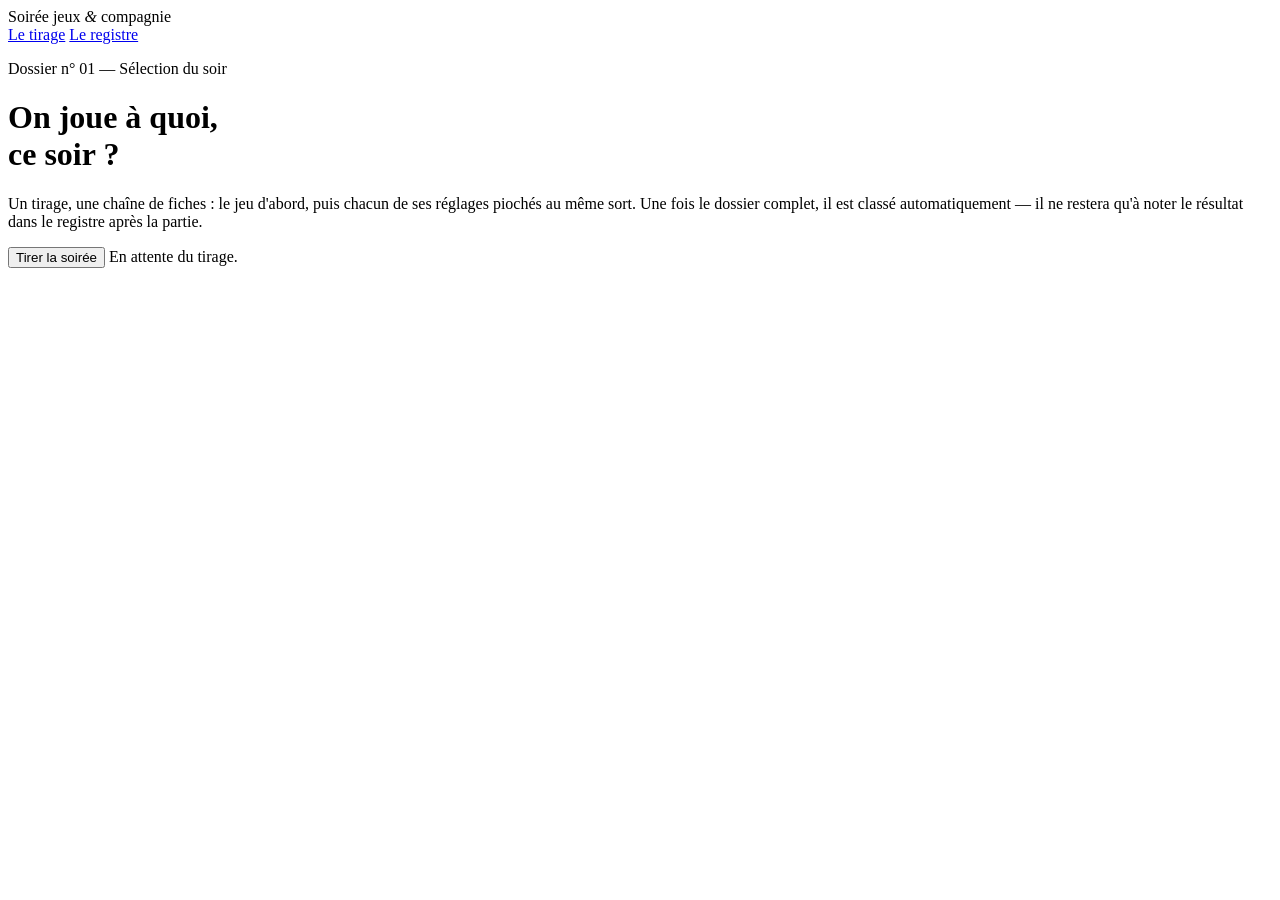
==== index.html @ 5ef85fa4 "Add files via upload" ====
<!DOCTYPE html>
<html lang="fr">
<head>
<meta charset="UTF-8">
<meta name="viewport" content="width=device-width, initial-scale=1.0">
<title>Soirée jeux — Le tirage</title>
<link rel="preconnect" href="https://fonts.googleapis.com">
<link rel="preconnect" href="https://fonts.gstatic.com" crossorigin>
<link href="https://fonts.googleapis.com/css2?family=Fraunces:ital,opsz,wght@0,9..144,400;0,9..144,600;1,9..144,500&family=Newsreader:ital,wght@0,400;0,500;1,400&family=Space+Mono:wght@400;700&display=swap" rel="stylesheet">
<link rel="stylesheet" href="css/style.css">
</head>
<body>

<nav class="site-nav">
  <div class="site-nav__mark">Soirée jeux <em>&amp;</em> compagnie</div>
  <div class="site-nav__links">
    <a href="index.html" aria-current="page">Le tirage</a>
    <a href="scores.html">Le registre</a>
  </div>
</nav>

<main>
  <p class="eyebrow">Dossier n° 01 — Sélection du soir</p>
  <h1 class="page-title">On joue à quoi,<br>ce soir ?</h1>
  <p class="page-intro">
    Un tirage, une chaîne de fiches : le jeu d'abord, puis chacun de ses réglages
    piochés au même sort. Une fois le dossier complet, il est classé automatiquement —
    il ne restera qu'à noter le résultat dans le registre après la partie.
  </p>

  <div class="board">
    <div class="draw-action">
      <button class="btn btn--solid" id="drawBtn" type="button">Tirer la soirée</button>
      <span class="draw-status" id="drawStatus">En attente du tirage.</span>
    </div>

    <ul class="chain" id="chain"></ul>

    <div class="result-summary" id="resultSummary" hidden></div>
  </div>
</main>

<script src="js/games-config.js"></script>
<script src="js/storage.js"></script>
<script src="js/roulette.js"></script>
</body>
</html>
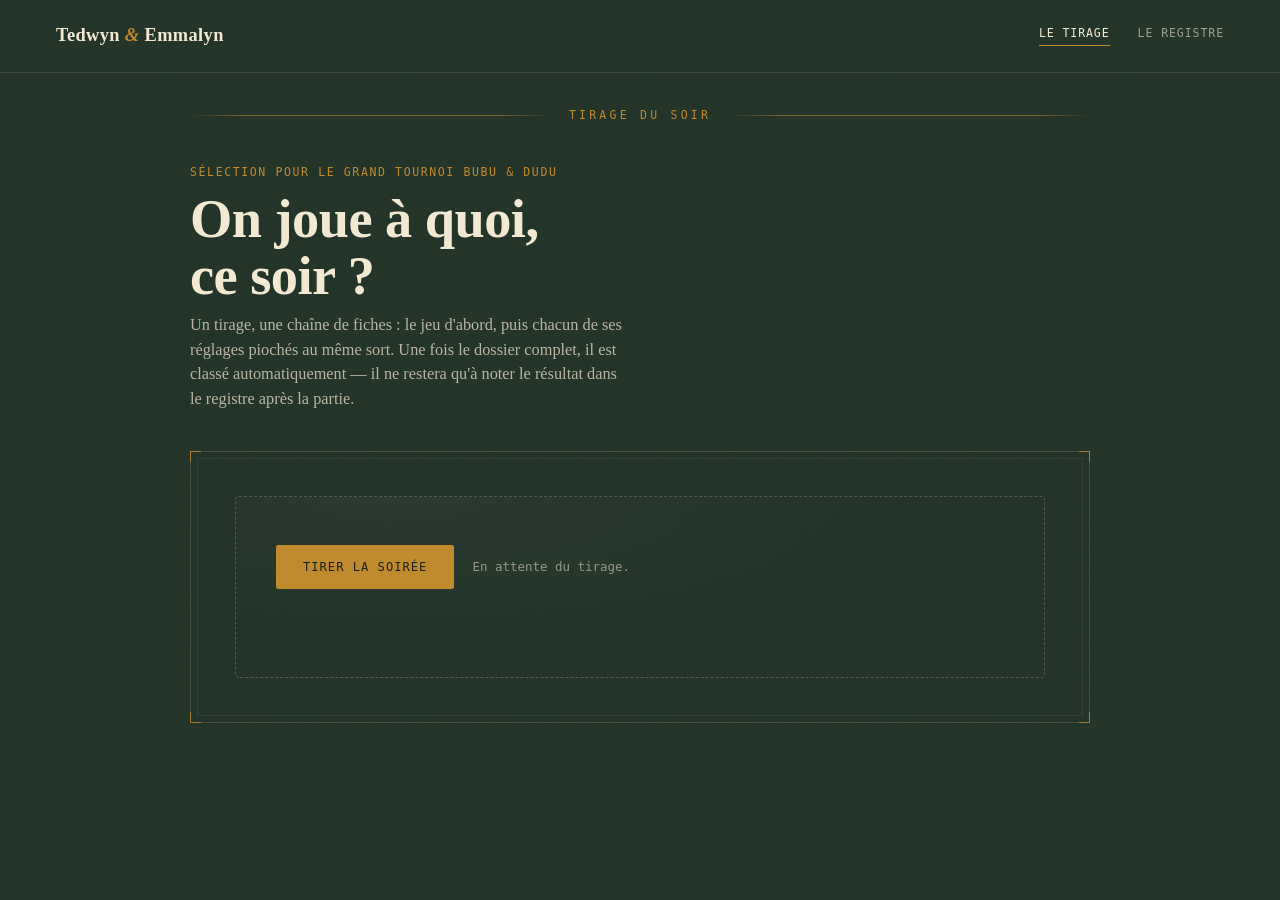
==== commit 7d46fb62: "Add files via upload" ====
--- a/index.html
+++ b/index.html
@@ -3,7 +3,7 @@
 <head>
 <meta charset="UTF-8">
 <meta name="viewport" content="width=device-width, initial-scale=1.0">
-<title>Soirée jeux — Le tirage</title>
+<title>Tedwyn &amp; Emmalyn · Tirage</title>
 <link rel="preconnect" href="https://fonts.googleapis.com">
 <link rel="preconnect" href="https://fonts.gstatic.com" crossorigin>
 <link href="https://fonts.googleapis.com/css2?family=Fraunces:ital,opsz,wght@0,9..144,400;0,9..144,600;1,9..144,500&family=Newsreader:ital,wght@0,400;0,500;1,400&family=Space+Mono:wght@400;700&display=swap" rel="stylesheet">
@@ -12,15 +12,21 @@
 <body>
 
 <nav class="site-nav">
-  <div class="site-nav__mark">Soirée jeux <em>&amp;</em> compagnie</div>
+  <div class="site-nav__mark">Tedwyn <em>&amp;</em> Emmalyn</div>
   <div class="site-nav__links">
     <a href="index.html" aria-current="page">Le tirage</a>
     <a href="scores.html">Le registre</a>
   </div>
 </nav>
 
+<div class="title-card">
+  <span class="title-card__rule"></span>
+  <span class="title-card__names">Tirage du soir</span>
+  <span class="title-card__rule"></span>
+</div>
+
 <main>
-  <p class="eyebrow">Dossier n° 01 — Sélection du soir</p>
+  <p class="eyebrow">Sélection pour le grand tournoi Bubu &amp; Dudu</p>
   <h1 class="page-title">On joue à quoi,<br>ce soir ?</h1>
   <p class="page-intro">
     Un tirage, une chaîne de fiches : le jeu d'abord, puis chacun de ses réglages
@@ -28,20 +34,31 @@
     il ne restera qu'à noter le résultat dans le registre après la partie.
   </p>
 
-  <div class="board">
-    <div class="draw-action">
-      <button class="btn btn--solid" id="drawBtn" type="button">Tirer la soirée</button>
-      <span class="draw-status" id="drawStatus">En attente du tirage.</span>
+  <div class="content-frame">
+    <span class="content-frame__tick content-frame__tick--tl"></span>
+    <span class="content-frame__tick content-frame__tick--tr"></span>
+    <span class="content-frame__tick content-frame__tick--bl"></span>
+    <span class="content-frame__tick content-frame__tick--br"></span>
+
+    <div class="board">
+      <div class="draw-action">
+        <button class="btn btn--solid" id="drawBtn" type="button">Tirer la soirée</button>
+        <span class="draw-status" id="drawStatus">En attente du tirage.</span>
+      </div>
+
+      <ul class="chain" id="chain"></ul>
+
+      <div class="result-summary" id="resultSummary" hidden></div>
     </div>
-
-    <ul class="chain" id="chain"></ul>
-
-    <div class="result-summary" id="resultSummary" hidden></div>
   </div>
 </main>
 
+<audio id="bgMusic" src="audio/theme.mp3" loop preload="none"></audio>
+<button class="music-btn" id="musicResume" type="button" hidden>♪ Reprendre la musique</button>
+
 <script src="js/games-config.js"></script>
 <script src="js/storage.js"></script>
+<script src="js/music.js"></script>
 <script src="js/roulette.js"></script>
 </body>
 </html>
--- a/css/style.css
+++ b/css/style.css
@@ -0,0 +1,730 @@
+/* ============================================================================
+   TOKENS — palette, typographies, rythme
+   ============================================================================ */
+:root{
+  --felt: #223227;        /* fond feutré, plateau de jeu */
+  --felt-dark: #182219;
+  --card: #F2E9D3;        /* fiche bristol / papier vieilli */
+  --card-edge: #E1D3AC;
+  --ink: #2B2013;         /* encre, texte principal */
+  --ink-soft: #5A4E3B;
+  --brass: #C08A2E;       /* laiton — épingles, filets */
+  --brass-dark: #8C641F;
+  --brick: #C1592C;       /* rouille — Tedwyn */
+  --sage: #2F7A73;        /* turquoise — Emmalyn */
+  --paper-shadow: rgba(20,14,4,0.35);
+
+  --font-display: "Fraunces", "Iowan Old Style", serif;
+  --font-body: "Newsreader", "Iowan Old Style", serif;
+  --font-mono: "Space Mono", monospace;
+
+  --radius-card: 3px;
+}
+
+*{ box-sizing: border-box; }
+
+html{ scroll-behavior: smooth; }
+
+body{
+  margin:0;
+  min-height:100vh;
+  background: var(--felt);
+  color: var(--ink);
+  font-family: var(--font-body);
+  font-size: 17px;
+  line-height:1.5;
+  position:relative;
+}
+
+/* texture de feutre / papier discrète, pas de dégradé lisse */
+body::before{
+  content:"";
+  position:fixed;
+  inset:0;
+  pointer-events:none;
+  opacity:0.5;
+  mix-blend-mode: overlay;
+  background-image: url("data:image/svg+xml;utf8,<svg xmlns='http://www.w3.org/2000/svg' width='120' height='120'><filter id='n'><feTurbulence type='fractalNoise' baseFrequency='0.85' numOctaves='2' stitchTiles='stitch'/><feColorMatrix type='saturate' values='0'/></filter><rect width='100%25' height='100%25' filter='url(%23n)' opacity='0.35'/></svg>");
+  z-index:0;
+}
+
+a{ color: inherit; }
+
+img{ max-width:100%; display:block; }
+
+/* ============================================================================
+   NAVIGATION
+   ============================================================================ */
+.site-nav{
+  position:relative;
+  z-index:2;
+  display:flex;
+  justify-content:space-between;
+  align-items:center;
+  padding: 22px clamp(20px, 5vw, 56px);
+  border-bottom: 1px solid rgba(242,233,211,0.14);
+}
+.site-nav__mark{
+  font-family: var(--font-display);
+  font-weight: 600;
+  font-size: 1.15rem;
+  color: var(--card);
+  letter-spacing: 0.02em;
+}
+.site-nav__mark em{
+  font-style: italic;
+  color: var(--brass);
+}
+.site-nav__links{
+  display:flex;
+  gap: 28px;
+  font-family: var(--font-mono);
+  font-size: 0.72rem;
+  letter-spacing: 0.08em;
+  text-transform: uppercase;
+}
+.site-nav__links a{
+  text-decoration:none;
+  color: rgba(242,233,211,0.6);
+  border-bottom: 1px solid transparent;
+  padding-bottom: 3px;
+  transition: color .2s ease, border-color .2s ease;
+}
+.site-nav__links a:hover,
+.site-nav__links a[aria-current="page"]{
+  color: var(--card);
+  border-color: var(--brass);
+}
+
+/* ============================================================================
+   TITLE CARD — bandeau symétrique façon carton de titre
+   ============================================================================ */
+.title-card{
+  position:relative;
+  z-index:1;
+  max-width: 980px;
+  margin: 34px auto 0;
+  padding: 0 clamp(18px, 5vw, 40px);
+  display:flex;
+  align-items:center;
+  gap: 18px;
+}
+.title-card__rule{
+  flex:1;
+  height:1px;
+  background: linear-gradient(to right, transparent, var(--brass) 15%, var(--brass) 85%, transparent);
+  opacity:0.6;
+}
+.title-card__names{
+  font-family: var(--font-mono);
+  font-size: 0.72rem;
+  letter-spacing: 0.28em;
+  text-transform: uppercase;
+  color: var(--brass);
+  white-space: nowrap;
+}
+.title-card__amp{ color: var(--card); opacity:0.6; margin: 0 3px; }
+
+/* ============================================================================
+   STRUCTURE GÉNÉRALE
+   ============================================================================ */
+main{
+  position:relative;
+  z-index:1;
+  max-width: 980px;
+  margin: 0 auto;
+  padding: clamp(20px, 5vw, 40px) clamp(18px, 5vw, 40px) 100px;
+}
+
+/* cadre à double filet façon affiche encadrée, avec petites amorces d'angle */
+.content-frame{
+  position:relative;
+  border: 1px solid rgba(242,233,211,0.16);
+  padding: clamp(22px, 5vw, 44px);
+  margin-top: 26px;
+}
+.content-frame::before{
+  content:"";
+  position:absolute;
+  inset: 6px;
+  border: 1px solid rgba(242,233,211,0.08);
+  pointer-events:none;
+}
+.content-frame__tick{
+  position:absolute;
+  width:11px; height:11px;
+  border: 1.5px solid var(--brass);
+  opacity:0.75;
+}
+.content-frame__tick--tl{ top:-1px; left:-1px; border-right:none; border-bottom:none; }
+.content-frame__tick--tr{ top:-1px; right:-1px; border-left:none; border-bottom:none; }
+.content-frame__tick--bl{ bottom:-1px; left:-1px; border-right:none; border-top:none; }
+.content-frame__tick--br{ bottom:-1px; right:-1px; border-left:none; border-top:none; }
+
+.eyebrow{
+  font-family: var(--font-mono);
+  font-size: 0.72rem;
+  letter-spacing: 0.14em;
+  text-transform: uppercase;
+  color: var(--brass);
+  margin: 0 0 10px;
+}
+
+h1.page-title{
+  font-family: var(--font-display);
+  font-weight: 600;
+  font-optical-sizing: auto;
+  font-size: clamp(2.2rem, 5vw, 3.4rem);
+  color: var(--card);
+  margin: 0 0 8px;
+  line-height: 1.05;
+  letter-spacing: -0.01em;
+}
+
+.page-intro{
+  color: rgba(242,233,211,0.72);
+  max-width: 54ch;
+  font-size: 1.02rem;
+  margin: 0 0 40px;
+}
+
+/* ============================================================================
+   BOUTONS
+   ============================================================================ */
+.btn{
+  font-family: var(--font-mono);
+  font-size: 0.76rem;
+  letter-spacing: 0.08em;
+  text-transform: uppercase;
+  border: 1px solid var(--brass);
+  background: transparent;
+  color: var(--card);
+  padding: 14px 26px;
+  border-radius: 2px;
+  cursor:pointer;
+  transition: transform .15s ease, background .2s ease, color .2s ease;
+}
+.btn:hover{ background: var(--brass); color: var(--felt-dark); }
+.btn:active{ transform: translateY(1px); }
+.btn:focus-visible{ outline: 2px solid var(--card); outline-offset: 3px; }
+
+.btn--solid{
+  background: var(--brass);
+  color: var(--felt-dark);
+  border-color: var(--brass);
+}
+.btn--solid:hover{ background: var(--brass-dark); }
+
+.btn--brick{ border-color: var(--brick); }
+.btn--brick:hover{ background: var(--brick); color: var(--card); }
+
+.btn--sage{ border-color: var(--sage); }
+.btn--sage:hover{ background: var(--sage); color: var(--card); }
+
+.btn--ghost{
+  border-color: rgba(242,233,211,0.3);
+  color: rgba(242,233,211,0.7);
+}
+.btn--ghost:hover{ background: rgba(242,233,211,0.1); color: var(--card); }
+
+.btn:disabled{ opacity:0.35; cursor:not-allowed; }
+.btn:disabled:hover{ background:transparent; color: var(--card); }
+
+/* ============================================================================
+   FICHE BRISTOL (composant partagé — tirage / registre)
+   ============================================================================ */
+.index-card{
+  background: var(--card);
+  border: 1px solid var(--card-edge);
+  border-radius: var(--radius-card);
+  box-shadow: 0 10px 22px -8px var(--paper-shadow), 0 2px 0 rgba(255,255,255,0.4) inset;
+  padding: 22px 24px;
+  position: relative;
+}
+.index-card::after{
+  /* trombone en haut-gauche */
+  content:"";
+  position:absolute;
+  top:-9px; left:18px;
+  width:16px; height:26px;
+  border: 2.5px solid var(--brass);
+  border-bottom-left-radius: 8px;
+  border-bottom-right-radius: 8px;
+  border-top: none;
+  opacity:0.85;
+}
+.index-card__eyebrow{
+  font-family: var(--font-mono);
+  font-size: 0.66rem;
+  letter-spacing: 0.1em;
+  text-transform: uppercase;
+  color: var(--ink-soft);
+  margin: 6px 0 6px;
+}
+.index-card__title{
+  font-family: var(--font-display);
+  font-size: 1.5rem;
+  font-weight: 600;
+  margin: 0;
+  color: var(--ink);
+}
+
+/* ============================================================================
+   PAGE TIRAGE — plateau et chaîne de fiches
+   ============================================================================ */
+.board{
+  border: 1px dashed rgba(242,233,211,0.22);
+  border-radius: 4px;
+  padding: clamp(24px, 5vw, 48px) clamp(18px, 4vw, 40px);
+  background: radial-gradient(ellipse at 20% 0%, rgba(255,255,255,0.03), transparent 60%);
+}
+
+.draw-action{
+  display:flex;
+  align-items:center;
+  gap: 18px;
+  flex-wrap: wrap;
+  margin-bottom: 36px;
+}
+.draw-status{
+  font-family: var(--font-mono);
+  font-size: 0.78rem;
+  color: rgba(242,233,211,0.55);
+}
+
+.chain{
+  list-style:none;
+  margin:0; padding:0;
+}
+.chain__item{
+  position: relative;
+  display:flex;
+  gap: 22px;
+  padding-bottom: 34px;
+}
+.chain__item:last-child{ padding-bottom: 0; }
+
+.chain__rail{
+  position:relative;
+  width: 22px;
+  flex: none;
+  display:flex;
+  justify-content:center;
+}
+.chain__rail::before{
+  /* fil brassé reliant les épingles */
+  content:"";
+  position:absolute;
+  top: 8px; bottom: -34px;
+  width: 2px;
+  background: repeating-linear-gradient(
+    to bottom,
+    var(--brass) 0 6px,
+    transparent 6px 11px
+  );
+  opacity: 0.55;
+}
+.chain__item:last-child .chain__rail::before{ display:none; }
+.chain__pin{
+  width: 13px; height:13px;
+  border-radius: 50%;
+  background: var(--brick);
+  box-shadow: 0 2px 5px rgba(0,0,0,0.4), inset 0 -2px 2px rgba(0,0,0,0.25);
+  margin-top: 4px;
+  z-index: 1;
+  transition: background .2s ease;
+}
+.chain__item[data-state="pending"] .chain__pin{ background: rgba(242,233,211,0.2); }
+.chain__item[data-state="done"] .chain__pin{ background: var(--sage); }
+
+.chain__card{
+  flex:1;
+  transform: rotate(var(--tilt, -0.6deg));
+  transition: transform .25s ease, opacity .25s ease;
+  min-height: 78px;
+}
+.chain__item:nth-child(odd) .chain__card{ --tilt: -0.8deg; }
+.chain__item:nth-child(even) .chain__card{ --tilt: 0.7deg; }
+
+.chain__item[data-state="pending"] .chain__card{
+  opacity: 0.4;
+  background: transparent;
+  border-style: dashed;
+  box-shadow:none;
+  transform: rotate(0deg);
+}
+.chain__item[data-state="pending"] .chain__card::after{ display:none; }
+
+.chain__card .index-card__title.is-cycling{
+  color: var(--ink-soft);
+  font-style: italic;
+}
+
+/* cadre façon timbre postal, avec petites encoches dentelées */
+.stamp-frame{
+  position:relative;
+  padding: 10px;
+  background: var(--card);
+  border: 1px solid var(--card-edge);
+  box-shadow: 0 16px 30px -12px var(--paper-shadow);
+}
+.stamp-frame::before{
+  content:"";
+  position:absolute;
+  inset:4px;
+  border: 1.5px dashed var(--brass-dark);
+  opacity:0.55;
+  pointer-events:none;
+}
+.stamp-frame::after{
+  /* rangée d'encoches perforées en haut/bas */
+  content:"";
+  position:absolute;
+  left:0; right:0; top:-5px; bottom:-5px;
+  background-image:
+    radial-gradient(circle 4px, var(--stamp-notch) 98%, transparent 100%);
+  background-repeat: repeat-x;
+  background-size: 16px 10px;
+  background-position: 4px -5px, 4px calc(100% + 5px);
+  pointer-events:none;
+}
+
+.game-photo{
+  width: 100%;
+  aspect-ratio: 16/10;
+  object-fit: cover;
+  display:block;
+  filter: grayscale(1) brightness(1.5) contrast(0.85);
+  opacity: 0;
+  transform: scale(1.04);
+}
+.game-photo.is-developing{
+  animation: polaroid-develop 1.6s ease forwards;
+}
+@keyframes polaroid-develop{
+  0%   { opacity: 0;   filter: grayscale(1) brightness(1.6) contrast(0.8); transform: scale(1.05); }
+  35%  { opacity: 1;   filter: grayscale(0.7) brightness(1.3) contrast(0.9); transform: scale(1.02); }
+  100% { opacity: 1;   filter: grayscale(0) brightness(1) contrast(1); transform: scale(1); }
+}
+
+.result-summary{
+  margin-top: 40px;
+  display:flex;
+  gap: 32px;
+  flex-wrap: wrap;
+  align-items: flex-start;
+}
+.result-summary__photo{ flex: 0 0 340px; }
+.result-summary__body{ flex: 1 1 320px; padding-top: 4px; }
+
+.result-actions{
+  margin-top: 26px;
+  display:flex;
+  gap: 14px;
+  flex-wrap: wrap;
+}
+
+.stamp{
+  display:inline-block;
+  font-family: var(--font-mono);
+  font-size: 0.68rem;
+  letter-spacing: 0.1em;
+  text-transform: uppercase;
+  color: var(--sage);
+  border: 1.5px solid var(--sage);
+  border-radius: 999px;
+  padding: 4px 12px;
+  transform: rotate(-4deg);
+  margin-top: 10px;
+}
+
+/* ============================================================================
+   PAGE REGISTRE — carnet de scores
+   ============================================================================ */
+.ledger{
+  background: var(--card);
+  border: 1px solid var(--card-edge);
+  border-radius: var(--radius-card);
+  box-shadow: 0 14px 30px -12px var(--paper-shadow);
+  padding: clamp(20px, 4vw, 36px);
+  position: relative;
+}
+.ledger::before{
+  /* reliure au centre */
+  content:"";
+  position:absolute;
+  top:0; bottom:0; left:50%;
+  width:1px;
+  background: repeating-linear-gradient(to bottom, var(--card-edge) 0 4px, transparent 4px 9px);
+  opacity: 0.9;
+  display: none;
+}
+@media(min-width: 760px){
+  .ledger--book::before{ display:block; }
+}
+
+.season-tabs{
+  display:flex;
+  gap:6px;
+  flex-wrap: wrap;
+  margin-bottom: 28px;
+  font-family: var(--font-mono);
+  font-size: 0.72rem;
+  letter-spacing: 0.06em;
+  text-transform: uppercase;
+}
+.season-tabs button{
+  background: transparent;
+  border: 1px solid rgba(242,233,211,0.25);
+  color: rgba(242,233,211,0.6);
+  padding: 8px 14px;
+  border-radius: 999px 999px 0 0;
+  cursor:pointer;
+}
+.season-tabs button.is-active{
+  background: var(--card);
+  color: var(--ink);
+  border-color: var(--card);
+}
+
+.score-grid{
+  display:grid;
+  grid-template-columns: 1fr 1fr;
+  gap: 26px;
+  margin-bottom: 8px;
+}
+@media (max-width: 560px){ .score-grid{ grid-template-columns: 1fr; } }
+
+.score-col__name{
+  font-family: var(--font-display);
+  font-size: 1.3rem;
+  margin: 0 0 2px;
+}
+.score-col__count{
+  font-family: var(--font-mono);
+  font-size: 2.6rem;
+  line-height: 1;
+  margin: 6px 0 4px;
+}
+.score-col--p1 .score-col__count{ color: var(--brick); }
+.score-col--p2 .score-col__count{ color: var(--sage); }
+.score-col__pct{
+  font-family: var(--font-mono);
+  font-size: 0.78rem;
+  color: var(--ink-soft);
+}
+
+.bar-row{
+  display:grid;
+  grid-template-columns: 150px 1fr 40px;
+  align-items:center;
+  gap: 10px;
+  margin-bottom: 10px;
+  font-size: 0.9rem;
+}
+.bar-row__label{
+  font-family: var(--font-body);
+  font-style: italic;
+  color: var(--ink);
+  overflow:hidden;
+  text-overflow: ellipsis;
+  white-space: nowrap;
+}
+.bar-row__track{
+  height: 9px;
+  background: rgba(43,32,19,0.08);
+  border-radius: 999px;
+  overflow:hidden;
+  display:flex;
+}
+.bar-row__fill--p1{ background: var(--brick); height:100%; }
+.bar-row__fill--p2{ background: var(--sage); height:100%; }
+.bar-row__total{
+  font-family: var(--font-mono);
+  font-size: 0.78rem;
+  color: var(--ink-soft);
+  text-align:right;
+}
+
+table.match-table{
+  width:100%;
+  border-collapse: collapse;
+  font-size: 0.88rem;
+  margin-top: 6px;
+}
+table.match-table th{
+  text-align:left;
+  font-family: var(--font-mono);
+  font-size: 0.65rem;
+  letter-spacing: 0.08em;
+  text-transform: uppercase;
+  color: var(--ink-soft);
+  padding: 6px 10px;
+  border-bottom: 1.5px solid var(--ink);
+}
+table.match-table td{
+  padding: 9px 10px;
+  border-bottom: 1px dashed var(--card-edge);
+  vertical-align: top;
+}
+table.match-table tr:hover td{ background: rgba(192,138,46,0.06); }
+.winner-tag{
+  font-family: var(--font-mono);
+  font-size: 0.68rem;
+  text-transform: uppercase;
+  padding: 2px 8px;
+  border-radius: 999px;
+  display:inline-block;
+}
+.winner-tag--p1{ background: rgba(156,68,51,0.14); color: var(--brick); }
+.winner-tag--p2{ background: rgba(95,122,99,0.16); color: var(--sage); }
+
+.pending-card{
+  background: rgba(192,138,46,0.1);
+  border: 1px dashed var(--brass);
+  border-radius: 4px;
+  padding: 22px;
+  margin-bottom: 34px;
+  color: var(--card);
+}
+.pending-card__title{
+  font-family: var(--font-display);
+  font-size: 1.4rem;
+  margin: 4px 0 10px;
+  color: var(--card);
+}
+.pending-card__params{
+  font-family: var(--font-mono);
+  font-size: 0.78rem;
+  color: rgba(242,233,211,0.7);
+  margin: 0 0 18px;
+  line-height:1.8;
+}
+.pending-card__actions{
+  display:flex;
+  gap: 12px;
+  flex-wrap: wrap;
+  align-items:center;
+}
+.season-input{
+  display:flex;
+  align-items:center;
+  gap: 8px;
+  font-family: var(--font-mono);
+  font-size: 0.7rem;
+  text-transform: uppercase;
+  letter-spacing: 0.06em;
+  color: rgba(242,233,211,0.6);
+}
+.season-input input{
+  width: 56px;
+  padding: 8px 6px;
+  text-align:center;
+  border: 1px solid var(--brass);
+  background: rgba(242,233,211,0.06);
+  color: var(--card);
+  border-radius: 3px;
+  font-family: var(--font-mono);
+}
+
+.sheet-status{
+  font-family: var(--font-mono);
+  font-size: 0.78rem;
+  color: rgba(242,233,211,0.55);
+  margin: 10px 0 24px;
+}
+.sheet-status--error{ color: var(--brick); }
+.sheet-status a{ color: var(--brass); }
+
+details.manual-entry{
+  margin-top: 30px;
+  color: rgba(242,233,211,0.75);
+}
+details.manual-entry summary{
+  cursor:pointer;
+  font-family: var(--font-mono);
+  font-size: 0.76rem;
+  letter-spacing: 0.06em;
+  text-transform: uppercase;
+  padding: 6px 0;
+}
+.manual-form{
+  margin-top: 18px;
+  background: var(--card);
+  border-radius: 4px;
+  padding: 22px;
+  display:grid;
+  gap: 14px;
+  grid-template-columns: repeat(auto-fit, minmax(180px,1fr));
+  color: var(--ink);
+}
+.manual-form label{
+  display:flex; flex-direction:column; gap:6px;
+  font-family: var(--font-mono);
+  font-size: 0.68rem;
+  text-transform: uppercase;
+  letter-spacing: 0.06em;
+  color: var(--ink-soft);
+}
+.manual-form input, .manual-form select{
+  font-family: var(--font-body);
+  font-size: 0.95rem;
+  padding: 8px 10px;
+  border: 1px solid var(--card-edge);
+  border-radius: 3px;
+  background: #fff;
+  color: var(--ink);
+}
+.manual-form .full{ grid-column: 1 / -1; }
+
+.backup-row{
+  margin-top: 40px;
+  display:flex;
+  gap:12px;
+  flex-wrap:wrap;
+  align-items:center;
+}
+.backup-row input[type=file]{
+  font-family: var(--font-mono);
+  font-size: 0.72rem;
+  color: rgba(242,233,211,0.65);
+}
+.feedback-msg{
+  font-family: var(--font-mono);
+  font-size: 0.75rem;
+  color: var(--sage);
+}
+
+/* ============================================================================
+   MUSIQUE D'AMBIANCE
+   ============================================================================ */
+.music-btn{
+  position: fixed;
+  right: 20px;
+  bottom: 20px;
+  z-index: 10;
+  font-family: var(--font-mono);
+  font-size: 0.7rem;
+  letter-spacing: 0.06em;
+  text-transform: uppercase;
+  background: var(--brass);
+  color: var(--felt-dark);
+  border: none;
+  border-radius: 999px;
+  padding: 10px 16px;
+  cursor:pointer;
+  box-shadow: 0 8px 18px -6px rgba(0,0,0,0.5);
+}
+.music-btn:hover{ background: var(--brass-dark); }
+
+/* ============================================================================
+   RESPONSIVE / ACCESSIBILITÉ
+   ============================================================================ */
+@media (max-width: 640px){
+  .site-nav__links{ gap: 16px; }
+  .result-summary__photo{ flex-basis: 100%; }
+}
+
+@media (prefers-reduced-motion: reduce){
+  *{ animation-duration: 0.01ms !important; animation-iteration-count: 1 !important; transition-duration: 0.01ms !important; scroll-behavior: auto !important; }
+}
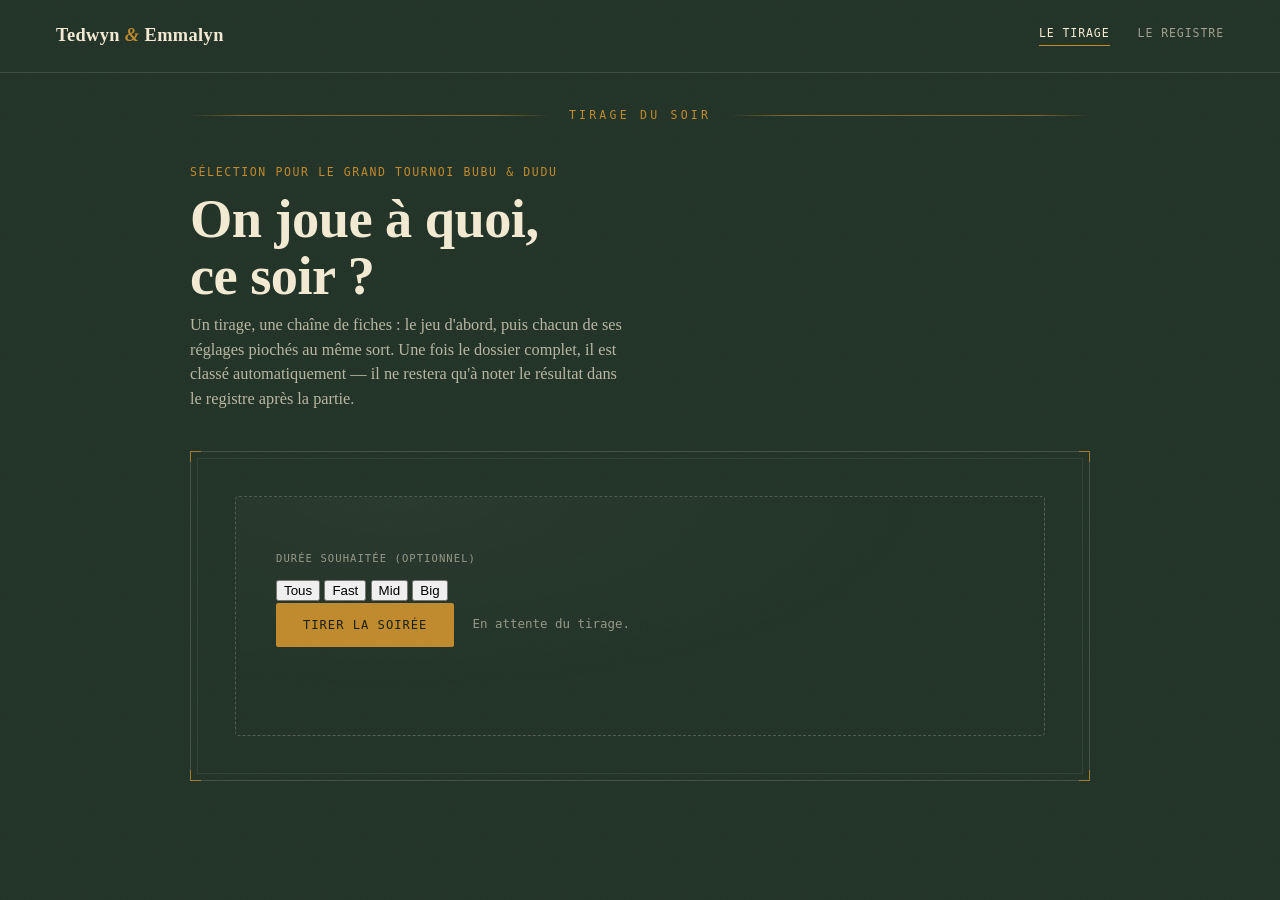
==== commit 18c96c78: "Add files via upload" ====
--- a/index.html
+++ b/index.html
@@ -41,6 +41,14 @@
     <span class="content-frame__tick content-frame__tick--br"></span>
 
     <div class="board">
+      <p class="index-card__eyebrow" style="color:rgba(242,233,211,0.55);margin-bottom:10px;">Durée souhaitée (optionnel)</p>
+      <div class="duration-filter" id="durationFilter">
+        <button data-duration="all" class="is-active" type="button">Tous</button>
+        <button data-duration="fast" type="button">Fast</button>
+        <button data-duration="mid" type="button">Mid</button>
+        <button data-duration="big" type="button">Big</button>
+      </div>
+
       <div class="draw-action">
         <button class="btn btn--solid" id="drawBtn" type="button">Tirer la soirée</button>
         <span class="draw-status" id="drawStatus">En attente du tirage.</span>
